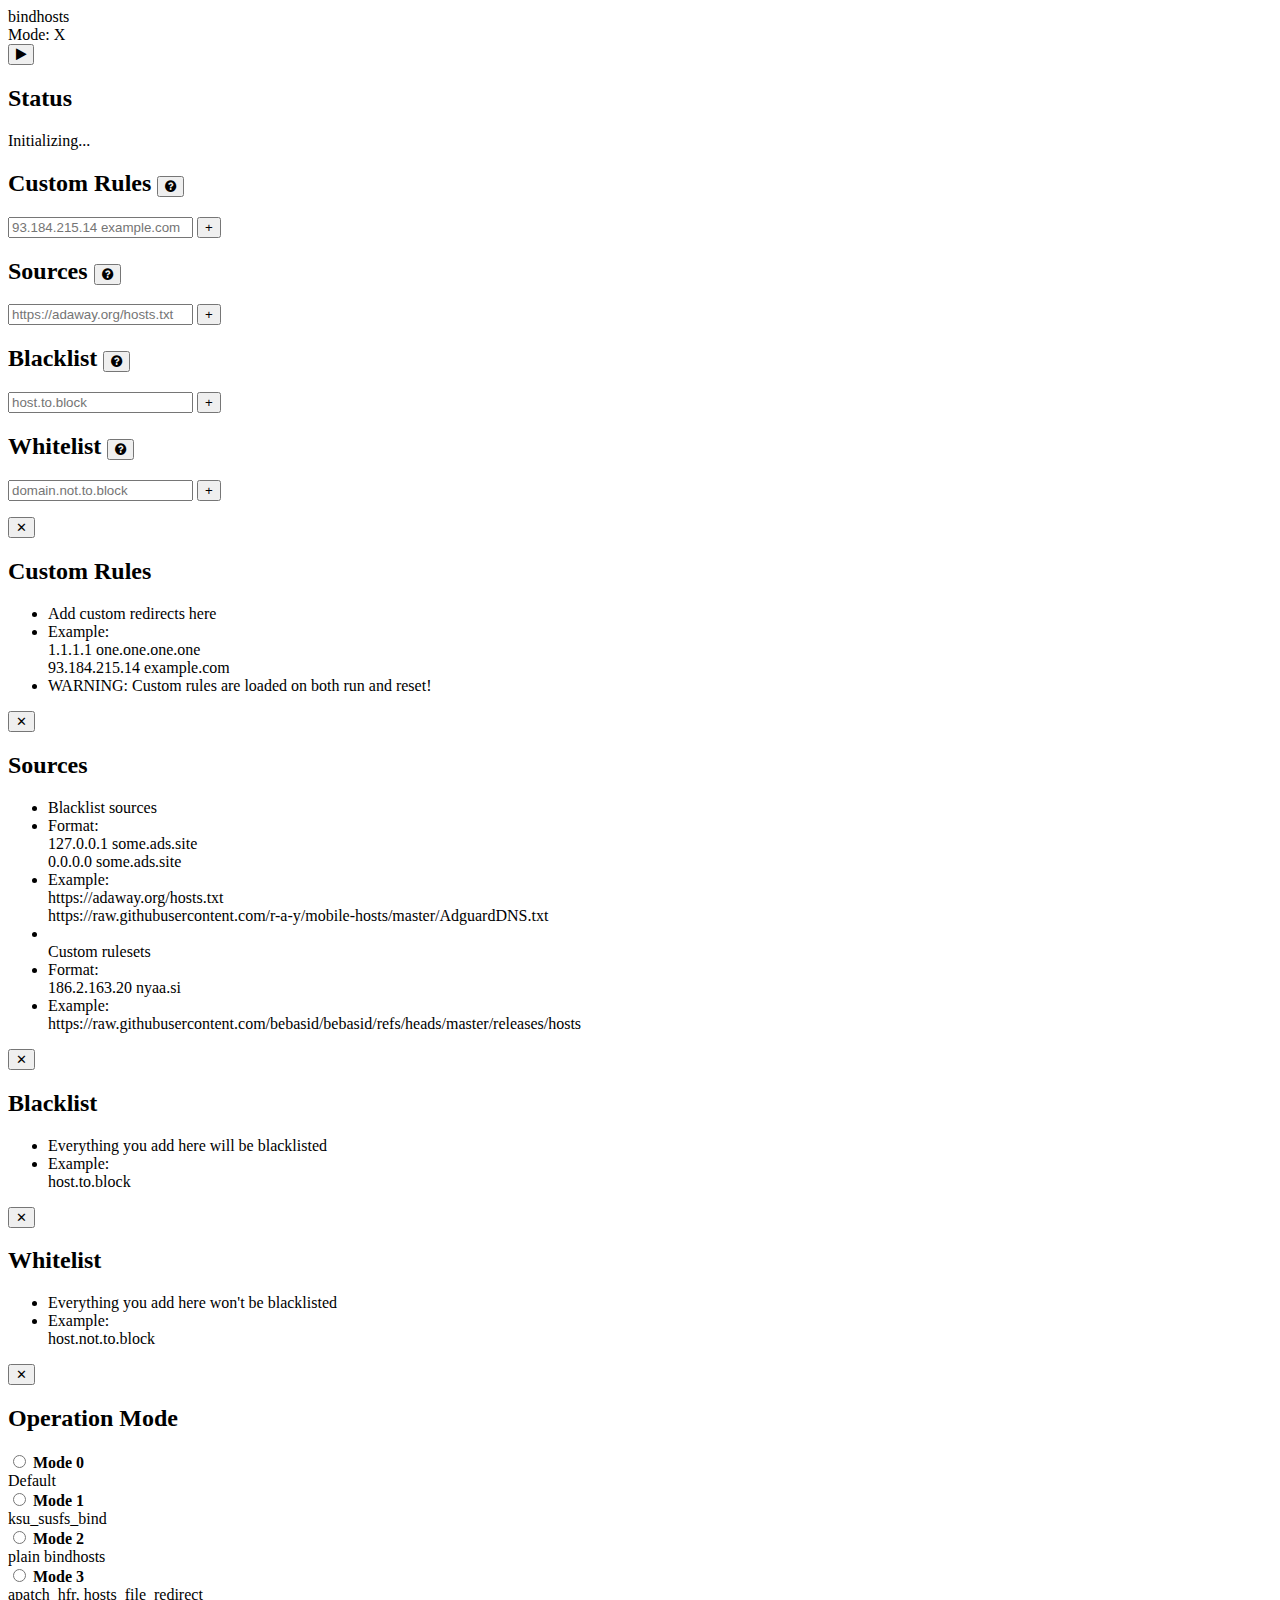
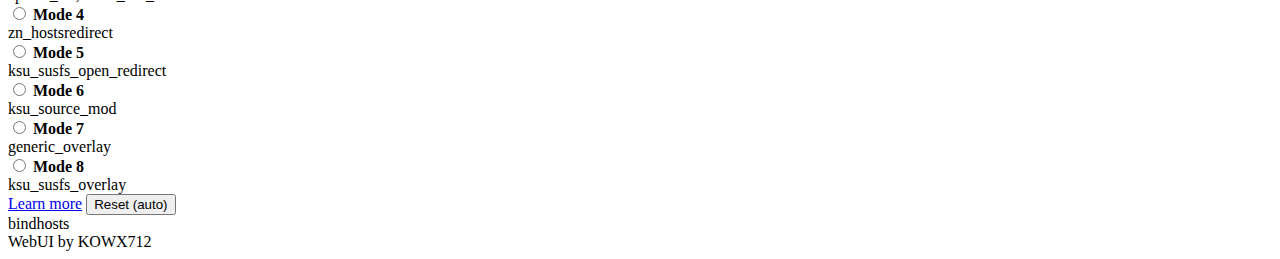
==== module/webroot/index.html @ ff15f3a5 "Adapt with MMRL, fix input blocked by keyboard" ====
<!doctype html>
<html lang="en">

<head>
	<meta charset="utf-8">
	<meta name="viewport" content="width=device-width, initial-scale=1.0">
	<title>Bindhost</title>
	<link rel="stylesheet" href="https://cdnjs.cloudflare.com/ajax/libs/font-awesome/4.7.0/css/font-awesome.min.css">
	<link rel="stylesheet" href="/styles.css" type="text/css">
	<link rel="stylesheet" type="text/css" href="/mmrl/insets.css" />
	<script type="module" crossorigin src="/index.js"></script>
</head>

<body>
	<div class="header">
		<div id="title">bindhosts <span id="version-text"></span></div>
		<div id="mode-btn" class="current-mode-text">Mode: <span id="mode-text">X</span></div>
	</div>
	<div class="content">
		<div class="float">
			<button id="actionButton" class="action-button">
				<i class="fa fa-play"></i>
			</button>
		</div>
		<div class="box" id="status-box">
			<h2>Status</h2>
			<p id="status-text">Initializing...</p>
		</div>
		<div class="box">
			<h2>
				Custom Rules
				<button class="help-btn" data-type="custom">
					<i class="fa fa-question-circle"></i>
				</button>
			</h2>
			<div class="category-container">
				<input id="custom-input" type="text" placeholder="93.184.215.14 example.com" />
				<button id="custom-add" onclick="handleAdd('custom')">+</button>
			</div>
			<ul id="custom-list"></ul>
		</div>
		<div class="box">
			<h2>
				Sources
				<button class="help-btn" data-type="sources">
					<i class="fa fa-question-circle"></i>
				</button>
			</h2>
			<div class="category-container">
				<input id="sources-input" type="text" placeholder="https://adaway.org/hosts.txt" />
				<button id="sources-add" onclick="handleAdd('sources')">+</button>
			</div>
			<ul id="sources-list"></ul>
		</div>
		<div class="box">
			<h2>
				Blacklist
				<button class="help-btn" data-type="blacklist">
					<i class="fa fa-question-circle"></i>
				</button>
			</h2>
			<div class="category-container">
				<input id="blacklist-input" type="text" placeholder="host.to.block" />
				<button id="blacklist-add" onclick="handleAdd('blacklist')">+</button>
			</div>
			<ul id="blacklist-list"></ul>
		</div>
		<div class="box">
			<h2>
				Whitelist
				<button class="help-btn" data-type="whitelist">
					<i class="fa fa-question-circle"></i>
				</button>
			</h2>
			<div class="category-container">
				<input id="whitelist-input" type="text" placeholder="domain.not.to.block" />
				<button id="whitelist-add" onclick="handleAdd('whitelist')">+</button>
			</div>
			<ul id="whitelist-list"></ul>
		</div>
	</div>
	<div id="custom-help" class="overlay">
		<div class="overlay-content">
			<button class="close-btn" onclick="closeOverlay('custom-help')">&#x2715;</button>
			<h2>Custom Rules</h2>
			<ul>
				<li>Add custom redirects here</li>
				<li>Example:<br>1.1.1.1 one.one.one.one<br>93.184.215.14 example.com</li>
				<li>WARNING: Custom rules are loaded on both run and reset!</li>
			</ul>
		</div>
	</div>
	<div id="sources-help" class="overlay">
		<div class="overlay-content">
			<button class="close-btn" onclick="closeOverlay('sources-help')">&#x2715;</button>
			<h2>Sources</h2>
			<ul>
				<li>Blacklist sources</li>
				<li>Format:<br>127.0.0.1 some.ads.site<br>0.0.0.0 some.ads.site</li>
				<li>Example:<br>https://adaway.org/hosts.txt<br>https://raw.githubusercontent.com/r-a-y/mobile-hosts/master/AdguardDNS.txt<br>
				<li><br>Custom rulesets</li>
				<li>Format:<br>186.2.163.20 nyaa.si</li>
				<li>Example:<br>https://raw.githubusercontent.com/bebasid/bebasid/refs/heads/master/releases/hosts<br>
			</ul>
		</div>
	</div>
	<div id="blacklist-help" class="overlay">
		<div class="overlay-content">
			<button class="close-btn" onclick="closeOverlay('blacklist-help')">&#x2715;</button>
			<h2>Blacklist</h2>
			<ul>
				<li>Everything you add here will be blacklisted</li>
				<li>Example:<br>host.to.block</li>
			</ul>
		</div>
	</div>
	<div id="whitelist-help" class="overlay">
		<div class="overlay-content">
			<button class="close-btn" onclick="closeOverlay('whitelist-help')">&#x2715;</button>
			<h2>Whitelist</h2>
			<ul>
				<li>Everything you add here won't be blacklisted</li>
				<li>Example:<br>host.not.to.block</li>
			</ul>
		</div>
	</div>
	<div id="mode-menu" class="overlay">
		<div class="overlay-content">
			<button class="close-btn" onclick="closeOverlay('mode-menu')">&#x2715;</button>
			<h2>Operation Mode</h2>
			<form id="mode-options">
				<label>
					<input type="radio" name="mode" value="0">
					<span><strong>Mode 0</strong><br> Default</span>
				</label><br>
				<label>
					<input type="radio" name="mode" value="1">
					<span><strong>Mode 1</strong><br> ksu_susfs_bind</span>
				</label><br>
				<label>
					<input type="radio" name="mode" value="2">
					<span><strong>Mode 2</strong><br> plain bindhosts</span>
				</label><br>
				<label>
					<input type="radio" name="mode" value="3">
					<span><strong>Mode 3</strong><br> apatch_hfr, hosts_file_redirect</span>
				</label><br>
				<label>
					<input type="radio" name="mode" value="4">
					<span><strong>Mode 4</strong><br> zn_hostsredirect</span>
				</label><br>
				<label>
					<input type="radio" name="mode" value="5">
					<span><strong>Mode 5</strong><br> ksu_susfs_open_redirect</span>
				</label><br>
				<label>
					<input type="radio" name="mode" value="6">
					<span><strong>Mode 6</strong><br> ksu_source_mod</span>
				</label><br>
				<label>
					<input type="radio" name="mode" value="7">
					<span><strong>Mode 7</strong><br> generic_overlay</span>
				</label><br>
				<label>
					<input type="radio" name="mode" value="8">
					<span><strong>Mode 8</strong><br> ksu_susfs_overlay</span>
				</label><br>
			</form>
			<div class="reference-reset">
				<a href="https://github.com/backslashxx/bindhosts/blob/master/Documentation/modes.md#bindhosts-operating-modes"
					class="learn-more">Learn more</a>
				<button id="reset-mode">Reset (auto)</button>
			</div>
		</div>
	</div>
	<div id="prompt" class="prompt"></div>
	<div class="footer">
		<div id="module">bindhosts</div>
		<div id="webui">WebUI by KOWX712</div>
	</div>
</body>

</html>
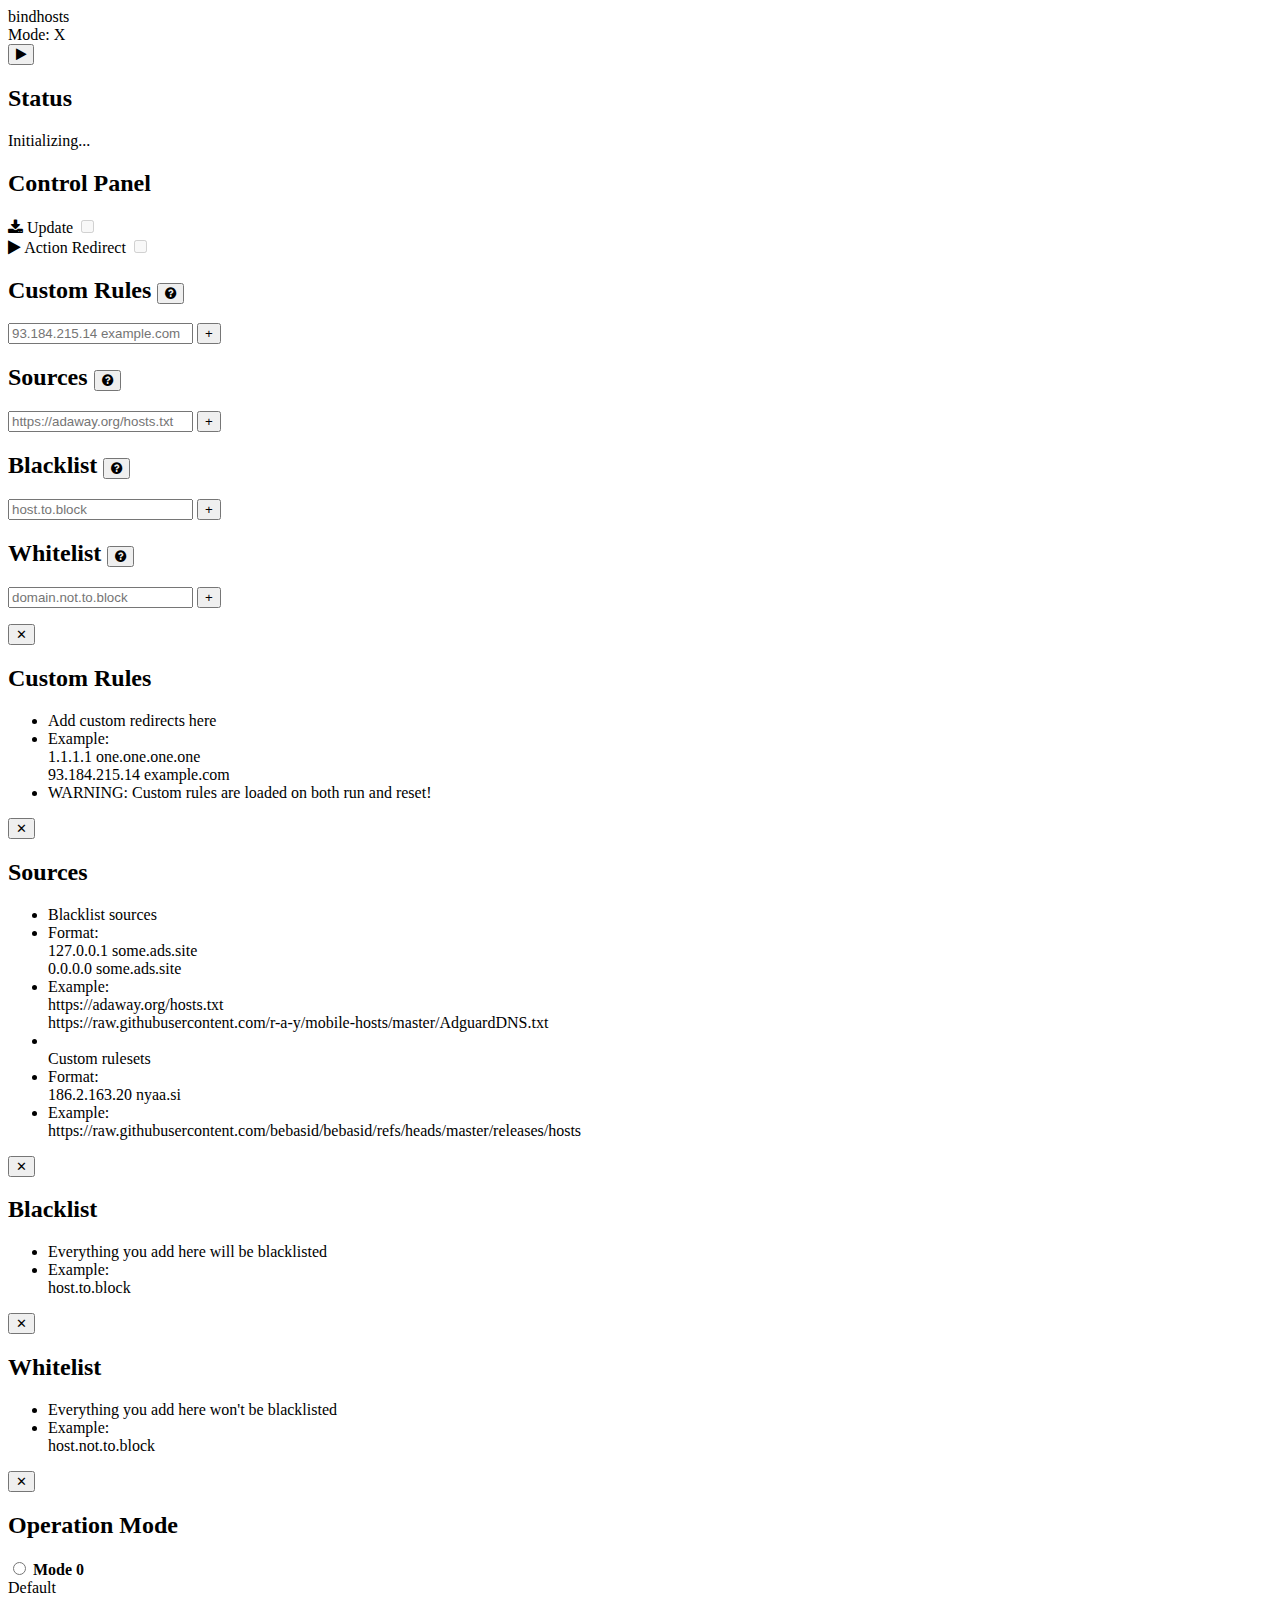
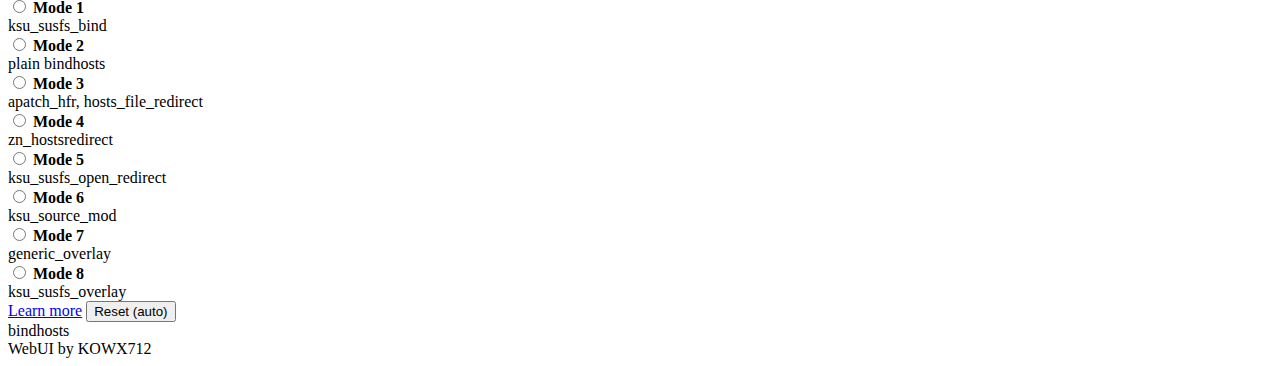
==== commit 8bc58a8d: "webui: change toggle position" ====
--- a/module/webroot/index.html
+++ b/module/webroot/index.html
@@ -12,6 +12,7 @@
 </head>
 
 <body>
+	<div class="header-block"></div>
 	<div class="header">
 		<div id="title">bindhosts <span id="version-text"></span></div>
 		<div id="mode-btn" class="current-mode-text">Mode: <span id="mode-text">X</span></div>
@@ -23,8 +24,27 @@
 			</button>
 		</div>
 		<div class="box" id="status-box">
-			<h2>Status</h2>
+			<h2 id="status-header">Status</h2>
 			<p id="status-text">Initializing...</p>
+		</div>
+		<div class="box" id="control-panel">
+			<h2>Control Panel</h2>
+			<div class="toggle-container">
+				<i id="update-icon" class="fa fa-download"></i>
+				<span id="update-text">Update</span>
+				<label class="toggle-switch">
+					<input type="checkbox" id="toggle-version" disabled>
+					<span class="slider round"></span>
+				</label>
+			</div>
+			<div class="action-redirect-container">
+				<i id="action-icon" class="fa fa-play"></i>
+				<span id="action-redirect-text">Action Redirect</span>
+				<label class="toggle-switch">
+					<input type="checkbox" id="action-redirect" disabled>
+					<span class="slider round"></span>
+				</label>
+			</div>
 		</div>
 		<div class="box">
 			<h2>
@@ -180,4 +200,4 @@
 	</div>
 </body>
 
-</html>
+</html>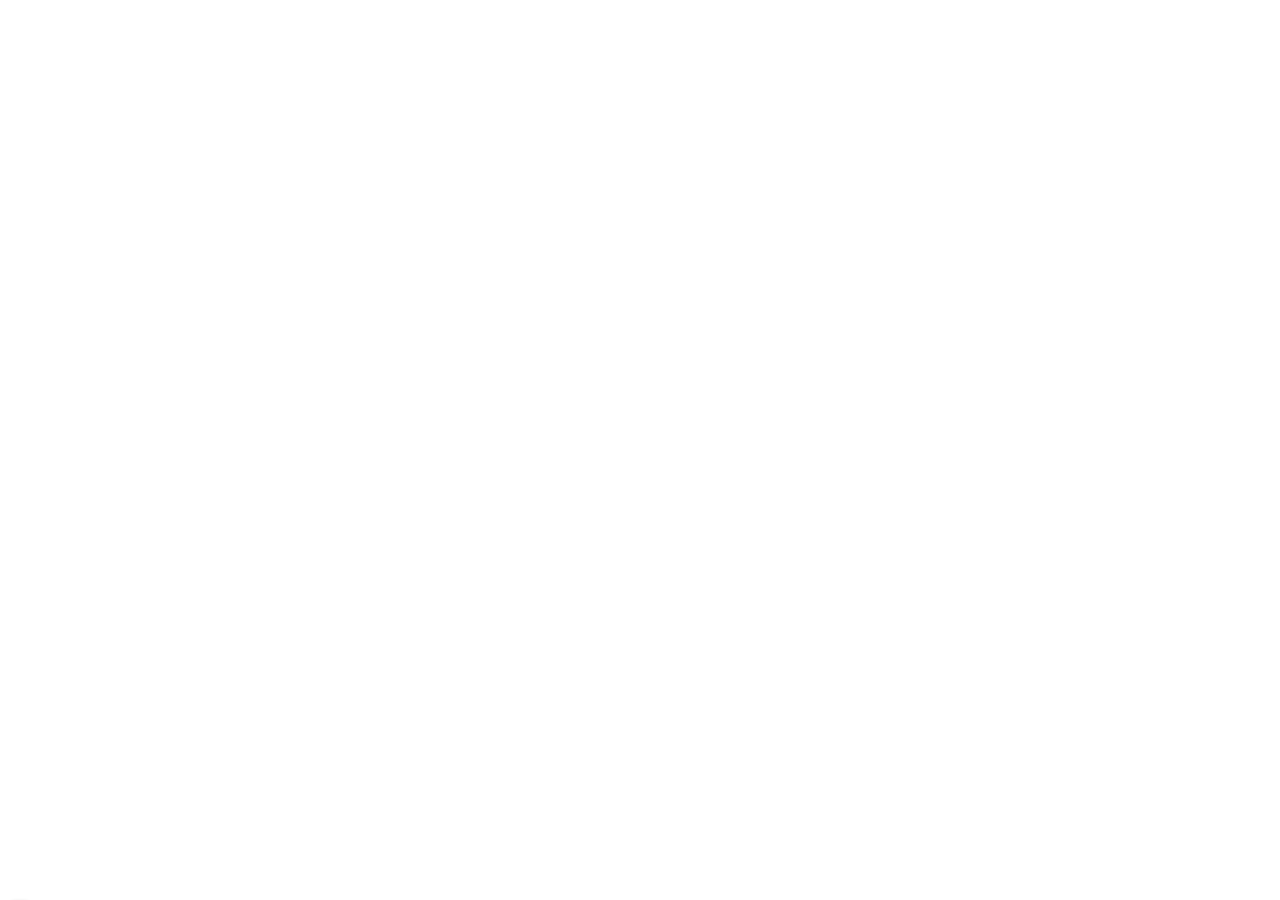
==== commit dfbc95be: "webui: install bindhosts app" ====
--- a/module/webroot/index.html
+++ b/module/webroot/index.html
@@ -6,194 +6,323 @@
 	<meta name="viewport" content="width=device-width, initial-scale=1.0">
 	<title>Bindhost</title>
 	<link rel="stylesheet" href="https://cdnjs.cloudflare.com/ajax/libs/font-awesome/4.7.0/css/font-awesome.min.css">
-	<link rel="stylesheet" href="/styles.css" type="text/css">
+	<link rel="stylesheet" href="styles.css" type="text/css">
+	<link rel="stylesheet" href="markdown.css" type="text/css">
 	<link rel="stylesheet" type="text/css" href="/mmrl/insets.css" />
-	<script type="module" crossorigin src="/index.js"></script>
+	<script type="module" crossorigin src="scripts/index.js"></script>
+	<script type="module" crossorigin src="scripts/docs.js"></script>
+	<script src="https://cdn.jsdelivr.net/npm/marked/marked.min.js"></script>
 </head>
 
 <body>
+    <!-- Header -->
+	<div class="cover"></div>
 	<div class="header-block"></div>
 	<div class="header">
 		<div id="title">bindhosts <span id="version-text"></span></div>
-		<div id="mode-btn" class="current-mode-text">Mode: <span id="mode-text">X</span></div>
-	</div>
+		<button class="docs-btn" id="mode-btn" data-type="modes">
+		    <span data-i18n="mode.button"></span><span id="mode-text">X</span>
+		</button>
+	</div>
+	
+	<!-- Start of box content -->
 	<div class="content">
+	    <!-- Action button -->
 		<div class="float">
 			<button id="actionButton" class="action-button">
 				<i class="fa fa-play"></i>
 			</button>
 		</div>
+
+		<!-- Status box -->
 		<div class="box" id="status-box">
-			<h2 id="status-header">Status</h2>
-			<p id="status-text">Initializing...</p>
-		</div>
+			<h2 id="status-header" data-i18n="status.title"></h2>
+			<p id="status-text">Initializing</p>
+		</div>
+
+        <!-- Control Panel box -->
 		<div class="box" id="control-panel">
-			<h2>Control Panel</h2>
-			<div class="toggle-container">
-				<i id="update-icon" class="fa fa-download"></i>
-				<span id="update-text">Update</span>
-				<label class="toggle-switch">
-					<input type="checkbox" id="toggle-version" disabled>
-					<span class="slider round"></span>
-				</label>
-			</div>
-			<div class="action-redirect-container">
-				<i id="action-icon" class="fa fa-play"></i>
-				<span id="action-redirect-text">Action Redirect</span>
-				<label class="toggle-switch">
-					<input type="checkbox" id="action-redirect" disabled>
-					<span class="slider round"></span>
-				</label>
-			</div>
-		</div>
+			<div>
+				<h2 data-i18n="control_panel.title"></h2>
+			</div>
+			<div class="control-panel">
+				<div class="toggle-list" id="language-container">
+					<i class="control-icon" id="langauge-icon">
+						<svg xmlns="http://www.w3.org/2000/svg" height="26px" viewBox="0 -1050 1000 1000" width="26px"><path d="M480-80q-82 0-155-31.5t-127.5-86Q143-252 111.5-325T80-480q0-83 31.5-155.5t86-127Q252-817 325-848.5T480-880q83 0 155.5 31.5t127 86q54.5 54.5 86 127T880-480q0 82-31.5 155t-86 127.5q-54.5 54.5-127 86T480-80Zm0-82q26-36 45-75t31-83H404q12 44 31 83t45 75Zm-104-16q-18-33-31.5-68.5T322-320H204q29 50 72.5 87t99.5 55Zm208 0q56-18 99.5-55t72.5-87H638q-9 38-22.5 73.5T584-178ZM170-400h136q-3-20-4.5-39.5T300-480q0-21 1.5-40.5T306-560H170q-5 20-7.5 39.5T160-480q0 21 2.5 40.5T170-400Zm216 0h188q3-20 4.5-39.5T580-480q0-21-1.5-40.5T574-560H386q-3 20-4.5 39.5T380-480q0 21 1.5 40.5T386-400Zm268 0h136q5-20 7.5-39.5T800-480q0-21-2.5-40.5T790-560H654q3 20 4.5 39.5T660-480q0 21-1.5 40.5T654-400Zm-16-240h118q-29-50-72.5-87T584-782q18 33 31.5 68.5T638-640Zm-234 0h152q-12-44-31-83t-45-75q-26 36-45 75t-31 83Zm-200 0h118q9-38 22.5-73.5T376-782q-56 18-99.5 55T204-640Z" /></svg>
+					</i>
+					<span class="toggle-text" data-i18n="control_panel.language"></span>
+				</div>
+				<div class="toggle-list" id="tiles-container">
+					<i class="control-icon" id="tiles-icon">
+						<svg xmlns="http://www.w3.org/2000/svg" height="24px" viewBox="-60 -960 960 960" width="24px" transform="rotate(90)"><path d="M480-80q-83 0-156-31.5T197-197q-54-54-85.5-127T80-480q0-83 31.5-156T197-763q54-54 127-85.5T480-880q83 0 156 31.5T763-763q54 54 85.5 127T880-480q0 83-31.5 156T763-197q-54 54-127 85.5T480-80Zm0-80q54 0 104-17.5t92-50.5L228-676q-33 42-50.5 92T160-480q0 134 93 227t227 93Zm252-124q33-42 50.5-92T800-480q0-134-93-227t-227-93q-54 0-104 17.5T284-732l448 448Z"/></svg>
+					</i>
+					<span class="toggle-text" data-i18n="control_panel.get_tiles"></span>
+				</div>
+				<div class="toggle-list" id="update-toggle-container">
+					<i class="control-icon" id="update-icon">
+						<svg xmlns="http://www.w3.org/2000/svg" height="26px" viewBox="0 -1000 960 960" width="26px"><path d="M480-320 280-520l56-58 104 104v-326h80v326l104-104 56 58-200 200ZM240-160q-33 0-56.5-23.5T160-240v-120h80v120h480v-120h80v120q0 33-23.5 56.5T720-160H240Z" /></svg>
+					</i>
+					<span class="toggle-text" data-i18n="control_panel.module_update"></span>
+					<label class="toggle-switch">
+						<input type="checkbox" id="toggle-version" disabled>
+						<span class="slider round"></span>
+					</label>
+				</div>
+				<div class="toggle-list" id="action-redirect-container">
+					<i class="control-icon" id="action-icon">
+						<svg xmlns="http://www.w3.org/2000/svg" height="26px" viewBox="60 -950 860 860" width="26px"><path d="M320-200v-560l440 280-440 280Zm80-280Zm0 134 210-134-210-134v268Z" /></svg>
+					</i>
+					<span class="toggle-text" data-i18n="control_panel.action_redirect"></span>
+					<label class="toggle-switch">
+						<input type="checkbox" id="action-redirect" disabled>
+						<span class="slider round"></span>
+					</label>
+				</div>
+				<div class="toggle-list" id="cron-toggle-container">
+					<i class="control-icon" id="update-icon">
+						<svg xmlns="http://www.w3.org/2000/svg" height="26px" viewBox="0 -1050 1000 1000" width="26px"><path d="M480-120q-75 0-140.5-28.5t-114-77q-48.5-48.5-77-114T120-480q0-75 28.5-140.5t77-114q48.5-48.5 114-77T480-840q82 0 155.5 35T760-706v-94h80v240H600v-80h110q-41-56-101-88t-129-32q-117 0-198.5 81.5T200-480q0 117 81.5 198.5T480-200q105 0 183.5-68T756-440h82q-15 137-117.5 228.5T480-120Zm112-192L440-464v-216h80v184l128 128-56 56Z" /></svg>
+					</i>
+					<span class="toggle-text" data-i18n="control_panel.update_hosts_daily"></span>
+					<label class="toggle-switch">
+						<input type="checkbox" id="toggle-cron" disabled>
+						<span class="slider round"></span>
+					</label>
+				</div>
+			</div>
+		</div>
+		
+		<!-- Custom box -->
 		<div class="box">
-			<h2>
-				Custom Rules
+			<div>
+				<h2 data-i18n="custom.title"></h2>
 				<button class="help-btn" data-type="custom">
 					<i class="fa fa-question-circle"></i>
 				</button>
-			</h2>
+			</div>
 			<div class="category-container">
-				<input id="custom-input" type="text" placeholder="93.184.215.14 example.com" />
-				<button id="custom-add" onclick="handleAdd('custom')">+</button>
+				<div class="input-box-wrapper">
+					<textarea class="input-box" id="custom-input" type="text" placeholder="93.184.215.14 example.com"></textarea>
+				</div>
+				<button class="add-btn" id="custom-add" onclick="handleAdd('custom')">+</button>
 			</div>
 			<ul id="custom-list"></ul>
 		</div>
+
+        <!-- Source box -->
 		<div class="box">
-			<h2>
-				Sources
+			<div>
+				<h2 data-i18n="source.title"></h2>
 				<button class="help-btn" data-type="sources">
 					<i class="fa fa-question-circle"></i>
 				</button>
-			</h2>
+			</div>
 			<div class="category-container">
-				<input id="sources-input" type="text" placeholder="https://adaway.org/hosts.txt" />
-				<button id="sources-add" onclick="handleAdd('sources')">+</button>
+				<div class="input-box-wrapper">
+					<textarea class="input-box" id="sources-input" type="text" placeholder="https://adaway.org/hosts.txt"></textarea>
+				</div>
+				<button class="add-btn" id="sources-add" onclick="handleAdd('sources')">+</button>
 			</div>
 			<ul id="sources-list"></ul>
 		</div>
+
+        <!-- Blacklist box -->
 		<div class="box">
-			<h2>
-				Blacklist
+			<div>
+				<h2 data-i18n="blacklist.title"></h2>
 				<button class="help-btn" data-type="blacklist">
 					<i class="fa fa-question-circle"></i>
 				</button>
-			</h2>
+			</div>
 			<div class="category-container">
-				<input id="blacklist-input" type="text" placeholder="host.to.block" />
-				<button id="blacklist-add" onclick="handleAdd('blacklist')">+</button>
+				<div class="input-box-wrapper">
+					<textarea class="input-box" id="blacklist-input" type="text" placeholder="host.to.block"></textarea>
+				</div>
+				<button class="add-btn" id="blacklist-add" onclick="handleAdd('blacklist')">+</button>
 			</div>
 			<ul id="blacklist-list"></ul>
 		</div>
+
+        <!-- Whitelist box -->
 		<div class="box">
-			<h2>
-				Whitelist
+			<div>
+				<h2 data-i18n="whitelist.title"></h2>
 				<button class="help-btn" data-type="whitelist">
 					<i class="fa fa-question-circle"></i>
 				</button>
-			</h2>
+			</div>
 			<div class="category-container">
-				<input id="whitelist-input" type="text" placeholder="domain.not.to.block" />
-				<button id="whitelist-add" onclick="handleAdd('whitelist')">+</button>
+				<div class="input-box-wrapper">
+					<textarea class="input-box" id="whitelist-input" type="text" placeholder="domain.not.to.block"></textarea>
+				</div>
+				<button class="add-btn" id="whitelist-add" onclick="handleAdd('whitelist')">+</button>
 			</div>
 			<ul id="whitelist-list"></ul>
 		</div>
 	</div>
+    <!-- End of box content -->
+
+    <!-- Help overlay -->
+	<div id="language-help" class="overlay">
+		<div class="overlay-content">
+			<div>
+				<h2 data-i18n="control_panel.language"></h2>
+				<button class="close-btn" onclick="closeOverlay('language-help')">&#x2715;</button>
+			</div>
+			<div class="language-menu"></div>
+			<button class="docs-btn" id="translate-btn" data-type="translate">
+			    <div class="language-improve" id="bad-translation" data-i18n="control_panel.bad_translation"></div>
+			    <div class="language-improve" id="add-language" data-i18n="control_panel.add_language"></div>
+			</button>
+		</div>
+	</div>
 	<div id="custom-help" class="overlay">
 		<div class="overlay-content">
 			<button class="close-btn" onclick="closeOverlay('custom-help')">&#x2715;</button>
-			<h2>Custom Rules</h2>
+			<h2 data-i18n="custom.title"></h2>
 			<ul>
-				<li>Add custom redirects here</li>
-				<li>Example:<br>1.1.1.1 one.one.one.one<br>93.184.215.14 example.com</li>
-				<li>WARNING: Custom rules are loaded on both run and reset!</li>
+				<li data-i18n="custom.guide1"></li>
+				<li data-i18n="custom.example"><br>1.1.1.1 one.one.one.one<br>93.184.215.14 example.com</li>
+				<li data-i18n="custom.warning"></li>
 			</ul>
 		</div>
 	</div>
 	<div id="sources-help" class="overlay">
 		<div class="overlay-content">
 			<button class="close-btn" onclick="closeOverlay('sources-help')">&#x2715;</button>
-			<h2>Sources</h2>
+			<h2 data-i18n="source.title"></h2>
 			<ul>
-				<li>Blacklist sources</li>
-				<li>Format:<br>127.0.0.1 some.ads.site<br>0.0.0.0 some.ads.site</li>
-				<li>Example:<br>https://adaway.org/hosts.txt<br>https://raw.githubusercontent.com/r-a-y/mobile-hosts/master/AdguardDNS.txt<br>
-				<li><br>Custom rulesets</li>
-				<li>Format:<br>186.2.163.20 nyaa.si</li>
-				<li>Example:<br>https://raw.githubusercontent.com/bebasid/bebasid/refs/heads/master/releases/hosts<br>
+				<li data-i18n="source.guide1"></li>
+				<li data-i18n="source.format"><br>127.0.0.1 some.ads.site<br>0.0.0.0 some.ads.site</li>
+				<li data-i18n="source.example"><br>https://adaway.org/hosts.txt<br>https://raw.githubusercontent.com/r-a-y/mobile-hosts/master/AdguardDNS.txt</li>
+				<br>
+				<li data-i18n="source.guide2"></li>
+				<li data-i18n="source.format"><br>186.2.163.20 nyaa.si</li>
+				<li data-i18n="source.example"><br>https://raw.githubusercontent.com/bebasid/bebasid/refs/heads/master/releases/hosts</li>
 			</ul>
+			<button class="docs-btn" id="source-btn" data-type="source" data-i18n="source.source_page"></button>
 		</div>
 	</div>
 	<div id="blacklist-help" class="overlay">
 		<div class="overlay-content">
 			<button class="close-btn" onclick="closeOverlay('blacklist-help')">&#x2715;</button>
-			<h2>Blacklist</h2>
+			<h2 data-i18n="blacklist.title"></h2>
 			<ul>
-				<li>Everything you add here will be blacklisted</li>
-				<li>Example:<br>host.to.block</li>
+				<li data-i18n="blacklist.guide1"></li>
+				<li data-i18n="blacklist.example"><br>host.to.block</li>
 			</ul>
 		</div>
 	</div>
 	<div id="whitelist-help" class="overlay">
 		<div class="overlay-content">
 			<button class="close-btn" onclick="closeOverlay('whitelist-help')">&#x2715;</button>
-			<h2>Whitelist</h2>
+			<h2 data-i18n="whitelist.title"></h2>
 			<ul>
-				<li>Everything you add here won't be blacklisted</li>
-				<li>Example:<br>host.not.to.block</li>
+				<li data-i18n="whitelist.guide1"></li>
+				<li data-i18n="whitelist.example"><br>host.not.to.block</li>
 			</ul>
 		</div>
 	</div>
+
+	<!-- Docs overlay -->
+	<div id="source-docs" class="docs">
+		<div class="docs-content">
+			<button class="close-docs-btn" onclick="closeOverlay('source-docs')">&#x2715;</button>
+			<div class="documents">
+			    <div id="source-content">Loading...</div>
+			    <div class="credit-marked">Markdown Parser by markedjs/marked</div>
+			</div>
+		</div>
+	</div>
+    <div id="translate-docs" class="docs">
+		<div class="docs-content">
+			<button class="close-docs-btn" onclick="closeOverlay('translate-docs')">&#x2715;</button>
+			<div class="documents">
+			    <div id="translate-content">Loading...</div>
+			    <div class="credit-marked">Markdown Parser by markedjs/marked</div>
+			</div>
+		</div>
+	</div>
+	<div id="modes-docs" class="docs">
+		<div class="docs-content">
+			<button class="close-docs-btn" onclick="closeOverlay('modes-docs')">&#x2715;</button>
+			<div class="documents">
+			    <div id="modes-content">Loading...</div>
+			    <div class="credit-marked">Markdown Parser by markedjs/marked</div>
+			</div>
+		</div>
+	</div>
+
+    <!-- Mode menu overlay -->
 	<div id="mode-menu" class="overlay">
 		<div class="overlay-content">
 			<button class="close-btn" onclick="closeOverlay('mode-menu')">&#x2715;</button>
-			<h2>Operation Mode</h2>
+			<h2 data-i18n="mode.title"></h2>
 			<form id="mode-options">
-				<label>
+				<label class="custom-radio">
 					<input type="radio" name="mode" value="0">
-					<span><strong>Mode 0</strong><br> Default</span>
-				</label><br>
-				<label>
+					<span class="radio-circle"></span>
+					<span class="radio-label"><span data-i18n="mode.button"></span> 0<br><small>Default</small></span>
+				</label>
+				<label class="custom-radio">
 					<input type="radio" name="mode" value="1">
-					<span><strong>Mode 1</strong><br> ksu_susfs_bind</span>
-				</label><br>
-				<label>
+					<span class="radio-circle"></span>
+					<span class="radio-label"><span data-i18n="mode.button"></span>
+						1<br><small>ksu_susfs_bind</small></span>
+				</label>
+				<label class="custom-radio">
 					<input type="radio" name="mode" value="2">
-					<span><strong>Mode 2</strong><br> plain bindhosts</span>
-				</label><br>
-				<label>
+					<span class="radio-circle"></span>
+					<span class="radio-label"><span data-i18n="mode.button"></span> 2<br><small>plain
+							bindhosts</small></span>
+				</label>
+				<label class="custom-radio">
 					<input type="radio" name="mode" value="3">
-					<span><strong>Mode 3</strong><br> apatch_hfr, hosts_file_redirect</span>
-				</label><br>
-				<label>
+					<span class="radio-circle"></span>
+					<span class="radio-label"><span data-i18n="mode.button"></span> 3<br><small>apatch_hfr,
+							hosts_file_redirect</small></span>
+				</label>
+				<label class="custom-radio">
 					<input type="radio" name="mode" value="4">
-					<span><strong>Mode 4</strong><br> zn_hostsredirect</span>
-				</label><br>
-				<label>
+					<span class="radio-circle"></span>
+					<span class="radio-label"><span data-i18n="mode.button"></span>
+						4<br><small>zn_hostsredirect</small></span>
+				</label>
+				<label class="custom-radio">
 					<input type="radio" name="mode" value="5">
-					<span><strong>Mode 5</strong><br> ksu_susfs_open_redirect</span>
-				</label><br>
-				<label>
+					<span class="radio-circle"></span>
+					<span class="radio-label"><span data-i18n="mode.button"></span>
+						5<br><small>ksu_susfs_open_redirect</small></span>
+				</label>
+				<label class="custom-radio">
 					<input type="radio" name="mode" value="6">
-					<span><strong>Mode 6</strong><br> ksu_source_mod</span>
-				</label><br>
-				<label>
+					<span class="radio-circle"></span>
+					<span class="radio-label"><span data-i18n="mode.button"></span>
+						6<br><small>ksu_source_mod</small></span>
+				</label>
+				<label class="custom-radio">
 					<input type="radio" name="mode" value="7">
-					<span><strong>Mode 7</strong><br> generic_overlay</span>
-				</label><br>
-				<label>
+					<span class="radio-circle"></span>
+					<span class="radio-label"><span data-i18n="mode.button"></span>
+						7<br><small>generic_overlay</small></span>
+				</label>
+				<label class="custom-radio">
 					<input type="radio" name="mode" value="8">
-					<span><strong>Mode 8</strong><br> ksu_susfs_overlay</span>
-				</label><br>
+					<span class="radio-circle"></span>
+					<span class="radio-label"><span data-i18n="mode.button"></span>
+						8<br><small>ksu_susfs_overlay</small></span>
+				</label>
 			</form>
 			<div class="reference-reset">
-				<a href="https://github.com/backslashxx/bindhosts/blob/master/Documentation/modes.md#bindhosts-operating-modes"
-					class="learn-more">Learn more</a>
-				<button id="reset-mode">Reset (auto)</button>
-			</div>
-		</div>
-	</div>
+			    <button class="docs-btn" id="learn-btn" data-type="modes" data-i18n="mode.detail"></button>
+				<button id="reset-mode" data-i18n="mode.reset"></button>
+			</div>
+		</div>
+	</div>
+
+    <!-- Prompt -->
 	<div id="prompt" class="prompt"></div>
+
+    <!-- Footer -->
 	<div class="footer">
 		<div id="module">bindhosts</div>
 		<div id="webui">WebUI by KOWX712</div>
--- a/module/webroot/styles.css
+++ b/module/webroot/styles.css
@@ -0,0 +1,722 @@
+body {
+    background-color: #F5F5F5;
+    padding-top: var(--window-inset-top);
+    padding-bottom: var(--window-inset-bottom);
+    transition: padding-bottom 0.2s ease;
+}
+
+body.input-focused {
+    padding-bottom: 50vh;
+}
+
+.cover {
+    display: block;
+    position: fixed;
+    top: 0;
+    left: 0;
+    width: 100vw;
+    height: 100vh;
+    background-color: #fff;
+    z-index: 2000;
+}
+
+.header-block {
+    background-color: #F5F5F5;
+    display: none;
+    position: fixed;
+    top: 0;
+    left: 0;
+    width: 100%;
+    z-index: 1100;
+    transition: transform 0.5s cubic-bezier(0.22, 1, 0.36, 1);
+    height: var(--window-inset-top);
+}
+
+.header {
+    display: flex;
+    position: fixed;
+    top: 0;
+    left: 0;
+    font-size: 22px;
+    font-weight: bold;
+    height: 45px;
+    width: 100vw;
+    background-color: #F5F5F5;
+    justify-content: space-between;
+    align-items: center;
+    z-index: 1100;
+    padding: 0 15px;
+    box-sizing: border-box;
+    transition: transform 0.5s cubic-bezier(0.22, 1, 0.36, 1);
+    user-select: none;
+}
+
+#version-text {
+    font-size: 16px;
+}
+
+#mode-btn {
+    font-size: 16px;
+    font-weight: bold;
+    color: #fff;
+    background-color: #007bff;
+    border: none;
+    border-radius: 8px;
+    padding: 5px 10px;
+    text-decoration: none;
+    display: inline-block;
+    cursor: none;
+    position: relative;
+    overflow: hidden;
+    user-select: none;
+}
+
+#mode-text {
+    padding-left: 5px;
+}
+
+.action-button {
+    position: fixed;
+    bottom: 25px;
+    right: 25px;
+    background-color: #007bff;
+    border: none;
+    border-radius: 15px;
+    color: white;
+    font-size: 22px;
+    width: 55px;
+    height: 55px;
+    display: flex;
+    justify-content: center;
+    align-items: center;
+    box-shadow: 0px 4px 10px rgba(0, 0, 0, 0.4);
+    z-index: 1200;
+    overflow: hidden;
+    transition: transform 0.5s cubic-bezier(0.22, 1, 0.36, 1);
+}
+
+.action-button i {
+    margin: 0;
+}
+
+.content {
+    margin-top: 40px;
+    padding-bottom: 10px;
+    display: flex;
+    flex-direction: column;
+    align-items: center;
+    gap: 15px;
+}
+
+.box {
+    position: relative;
+    width: 85vw;
+    max-width: 800px;
+    background-color: #fff;
+    border: none;
+    border-radius: 15px;
+    box-shadow: 0px 2px 4px rgba(0, 0, 0, 0.1);
+    padding: 15px;
+    overflow: hidden;
+}
+
+h2{
+    user-select: none;
+}
+
+.box h2 {
+    margin-top: 5px;
+    font-size: 20px;
+    font-weight: bold;
+    margin-bottom: 10px;
+}
+
+#status-text {
+    font-size: 14px;
+}
+
+.control-panel {
+    border-radius: 10px;
+    overflow: hidden;
+}
+
+.toggle-list {
+    display: flex;
+    align-items: center;
+    background-color: #fff;
+    padding: 8px 10px;
+    white-space: nowrap;
+    text-align: left;
+    border-bottom: 1px solid #ccc;
+    position: relative;
+    overflow: hidden;
+}
+
+.toggle-list:last-child {
+    border-bottom: none;
+    margin-bottom: 0;
+}
+
+#action-redirect-container {
+    display: none;
+}
+
+#tiles-container {
+    display: none;
+}
+
+.toggle-text {
+    font-size: 16px;
+    font-weight: bold;
+    padding-left: 10px;
+    white-space: wrap;
+    max-width: calc(100% - 76px);
+    user-select: none;
+}
+
+.control-icon {
+    fill: #000000;
+}
+
+.toggle-switch {
+    position: relative;
+    display: inline-block;
+    margin-left: auto;
+    width: 40px;
+    height: 25px;
+}
+
+.toggle-switch input {
+    opacity: 0;
+    width: 0;
+    height: 0;
+}
+
+.slider {
+    position: absolute;
+    top: 0;
+    left: 0;
+    right: 0;
+    bottom: 0;
+    background-color: #ccc;
+    -webkit-transition: .4s;
+    transition: .4s;
+}
+
+.slider:before {
+    position: absolute;
+    content: "";
+    height: 19px;
+    width: 19px;
+    left: 3px;
+    bottom: 3px;
+    background-color: white;
+    transition: .4s;
+}
+
+input:checked+.slider {
+    background-color: #007bff;
+}
+
+input:focus+.slider {
+    box-shadow: 0 0 1px #007bff;
+}
+
+input:checked+.slider:before {
+    transform: translateX(15px);
+}
+
+.slider.round {
+    border-radius: 25px;
+}
+
+.slider.round:before {
+    border-radius: 50%;
+}
+
+.category-container {
+    display: flex;
+    position: relative;
+    width: 100%;
+    align-items: center;
+    gap: 5px;
+    margin-bottom: 10px;
+}
+
+.input-box-wrapper {
+    background-color: #fff;
+    border-radius: 8px;
+    border: 1px solid #ccc;
+    box-sizing: border-box;
+    width: calc(100% - 35px);
+    height: 35px;
+    padding: 0;
+    position: relative;
+    overflow: hidden;
+}
+
+.input-box {
+    outline-color: #007bff;
+    border: none;
+    width: 100%;
+    height: 100%;
+    font-family: inherit;
+    line-height: 1.5;
+    padding: calc((33px - 1.5em) / 2) 10px;
+    background-color: transparent;
+    border-radius: 7px;
+    box-sizing: border-box;
+}
+
+.add-btn {
+    display: flex;
+    border-radius: 8px;
+    height: 35px;
+    width: 35px;
+    font-size: 25px;
+    font-weight: bold;
+    background-color: #007bff;
+    border: none;
+    color: #fff;
+    justify-content: center;
+    align-items: center;
+    position: relative;
+    overflow: hidden;
+}
+
+button.delete-btn {
+    height: 30px;
+    width: 30px;
+    background-color: #FF4D4D;
+    color: #fff;
+    border: none;
+    border-radius: 6px;
+    font-size: 16px;
+    margin-left: 7px;
+    justify-content: center;
+    align-items: center;
+    position: relative;
+    overflow: hidden;
+}
+
+.box ul,
+.overlay-content ul {
+    list-style: none;
+    padding: 0;
+    margin: 0;
+}
+
+.box li,
+.overlay-content li {
+    display: flex;
+    justify-content: space-between;
+    align-items: center;
+    padding: 8px 3px;
+    border-bottom: 1px solid #ccc;
+}
+
+.box li span,
+.overlay-content li span {
+    font-size: 14px;
+    word-wrap: break-word;
+    word-break: break-word;
+    overflow-wrap: break-word;
+    max-width: calc(100% - 40px);
+}
+
+.box li:last-child,
+.overlay-content li:last-child {
+    border-bottom: none;
+}
+
+.help-btn {
+    background-color: #fff;
+    color: black;
+    border: none;
+    width: 30px;
+    height: 30px;
+    font-size: 18px;
+    display: flex;
+    justify-content: center;
+    align-items: center;
+    position: absolute;
+    top: 10px;
+    right: 10px;
+}
+
+#mode-menu .overlay-content {
+    display: flex;
+    width: fit-content;
+    max-width: 90vw;
+    flex-direction: column;
+    align-items: flex-start;
+}
+
+#mode-options {
+    width: 100%;
+    display: flex;
+    flex-direction: column;
+}
+
+.custom-radio {
+    display: flex;
+    align-items: center;
+    padding: 10px 0;
+    padding-right: 50px;
+}
+
+.custom-radio input[type="radio"] {
+    display: none;
+}
+
+.radio-circle {
+    width: 20px;
+    height: 20px;
+    border: 2px solid #9e9e9e;
+    border-radius: 50%;
+    position: relative;
+    transition: border-color 0.3s, background-color 0.3s;
+}
+
+.radio-circle::after {
+    content: '';
+    width: 10px;
+    height: 10px;
+    background-color: #007bff;
+    border-radius: 50%;
+    position: absolute;
+    top: 50%;
+    left: 50%;
+    transform: translate(-50%, -50%) scale(0);
+    transition: transform 0.3s ease;
+}
+
+.radio-label {
+    padding-left: 15px;
+    display: inline-block;
+    line-height: 1;
+}
+
+.radio-label small {
+    color: #757575;
+}
+
+.custom-radio:hover .radio-circle {
+    border-color: #007bff;
+}
+
+.custom-radio input[type="radio"]:checked + .radio-circle {
+    border-color: #007bff;
+    background-color: #fff;
+}
+
+.custom-radio input[type="radio"]:checked + .radio-circle::after {
+    transform: translate(-50%, -50%) scale(1.5);
+}
+
+#learn-btn {
+    color: inherit;
+    background-color: #fff;
+    cursor: none;
+    text-decoration: none;
+    padding: 10px 10px;
+    border-radius: 50px 50px;
+    position: relative;
+    overflow: hidden;
+    user-select: none;
+}
+
+.docs-btn,
+#reset-mode {
+    color: #3B3B3B;
+    background-color: #fff;
+    border: none;
+    padding: 5px 10px;
+    border-radius: 50px 50px;
+    font-size: 16px;
+    position: relative;
+    overflow: hidden;
+    user-select: none;
+}
+
+#source-btn {
+    color: #333;
+    left: 50%;
+    transform: translateX(-50%);
+    border: 1px solid #9e9e9e;
+}
+
+.reference-reset {
+    color: #3B3B3B;
+    display: flex;
+    justify-content: space-between;
+    width: 100%;
+    margin-top: 10px;
+}
+
+.docs,
+.overlay {
+    position: fixed;
+    top: 0;
+    left: 0;
+    width: 100%;
+    height: 100%;
+    background: rgba(0, 0, 0, 0.6);
+    display: flex;
+    justify-content: center;
+    align-items: center;
+    opacity: 0;
+    visibility: hidden;
+    transition: opacity 0.2s ease-in-out, visibility 0.2s ease-in-out;
+    z-index: 1300;
+}
+
+.docs.active,
+.overlay.active {
+    opacity: 1;
+    visibility: visible;
+}
+
+.overlay-content {
+    background: white;
+    padding: 20px;
+    padding-top: 40px;
+    border-radius: 15px;
+    max-width: 600px;
+    width: 75vw;
+    max-height: 90vh;
+    overflow-y: auto;
+    position: relative;
+    overflow-wrap: anywhere;
+}
+
+.overlay-content h2 {
+    margin-top: 0;
+}
+
+.docs-content {
+    background: white;
+    padding-top: 40px;
+    padding-bottom: 20px;
+    border-radius: 15px;
+    width: 95vw;
+    max-width: 850px;
+    position: relative;
+    overflow: hidden;
+}
+
+.documents {
+    color: #333;
+    padding: 0 25px;
+    max-height: calc(80vh - 40px);
+    overflow-y: auto;
+    user-select: none;
+    white-space: normal;
+    overflow-wrap: break-word;
+}
+
+.credit-marked {
+    text-align: center;
+    font-size: 14px;
+    padding-top: 15px;
+    width: 100%;
+    color: #ccc;
+}
+
+#language-help .overlay-content {
+    display: flex;
+    padding: 15px 35px;
+    width: auto;
+    max-width: auto;
+    flex-direction: column;
+    align-items: center;
+}
+
+#language-help h2 {
+    margin-top: 15px;
+    margin-bottom: 15px;
+    width: 100%;
+}
+
+.language-option {
+    display: block;
+    font-size: 18px;
+    padding: 8px 10px;
+    background-color: #fff;
+    border: none;
+    width: 100%;
+    position: relative;
+    overflow: hidden;
+    user-select: none;
+}
+
+.language-option::after {
+    content: "";
+    position: absolute;
+    bottom: 0;
+    left: 10px;
+    width: calc(100% - 20px);
+    height: 1px;
+    background-color: #ccc;
+}
+
+.language-option:last-child::after {
+    content: none;
+}
+
+#translate-btn {
+    gap: 0;
+    margin-top: 20px;
+}
+
+.language-improve {
+    margin: 0;
+    background-color: #fff;
+    font-size: 14px;
+    text-align: center;
+    color: #3B3B3B;
+    position: relative;
+    overflow: hidden;
+    user-select: none;
+}
+
+.close-docs-btn,
+.close-btn {
+    position: absolute;
+    top: 10px;
+    right: 10px;
+    background: transparent;
+    border: none;
+    font-size: 20px;
+    color: #ccc;
+}
+
+.prompt {
+    position: fixed;
+    bottom: 0;
+    left: 10px;
+    background-color: #4CAF50;
+    border-radius: 8px;
+    box-shadow: 0 2px 4px rgba(0, 0, 0, 0.2);
+    color: white;
+    font-size: 15px;
+    padding: 5px 10px;
+    z-index: 2000;
+    width: auto;
+    max-width: calc(100% - 40px);
+    transform: translateY(100%);
+    transition: transform 0.4s cubic-bezier(0.22, 1, 0.36, 1);
+    overflow: hidden;
+    user-select: none;
+    
+}
+
+.prompt.error {
+    background-color: #f44336;
+}
+
+.footer {
+    font-size: 16px;
+    padding: 25px;
+    position: relative;
+    color: #6E6E6E;
+    text-align: center;
+    user-select: none;
+}
+
+.ripple {
+    position: absolute;
+    border-radius: 50%;
+    transform: scale(0);
+    opacity: 1;
+    animation: ripple-animation ease-out forwards;
+    pointer-events: none;
+    background: rgba(0, 0, 0, 0.2);
+}
+
+.ripple.end {
+    opacity: 0;
+}
+
+@keyframes ripple-animation {
+    to {
+        transform: scale(3);
+    }
+}
+
+@media (prefers-color-scheme: dark) {
+    body {
+        background-color: #121212;
+        color: #eee;
+    }
+
+    .documents {
+        color: #fff;
+    }
+
+    .cover {
+        background-color: #000;
+    }
+    
+    .header-block,
+    .header {
+        background-color: #121212;
+    }
+
+    .language-option::after {
+        background-color: #6E6E6E;
+    }
+
+    .toggle-list,
+    .box li,
+    .overlay-content li {
+        border-bottom: 1px solid #6E6E6E;
+    }
+
+    #source-btn,
+    .language-option,
+    .toggle-list,
+    .overlay-content,
+    .docs-content,
+    .help-btn {
+        background-color: #343434;
+        color: #eee
+    }
+
+    .box {
+        background-color: #343434;
+    }
+
+    .docs-btn,
+    .language-improve,
+    #learn-btn,
+    #reset-mode,
+    .radio-label small,
+    .reference-reset {
+        background-color: #343434;
+        color: #C2C2C2;
+    }
+
+    .custom-radio input[type="radio"]:checked + .radio-circle {
+        background-color: #343434;
+    }
+
+    .input-box-wrapper {
+        color: #eee;
+        background-color: #232323;
+        border: 1px solid #6E6E6E;
+    }
+
+    .input-box {
+        color: #eee;
+        background-color: #232323;
+    }
+
+    .slider {
+        background-color: #6E6E6E;
+    }
+    
+    .control-icon {
+        fill: #FFFFFF;
+    }
+}